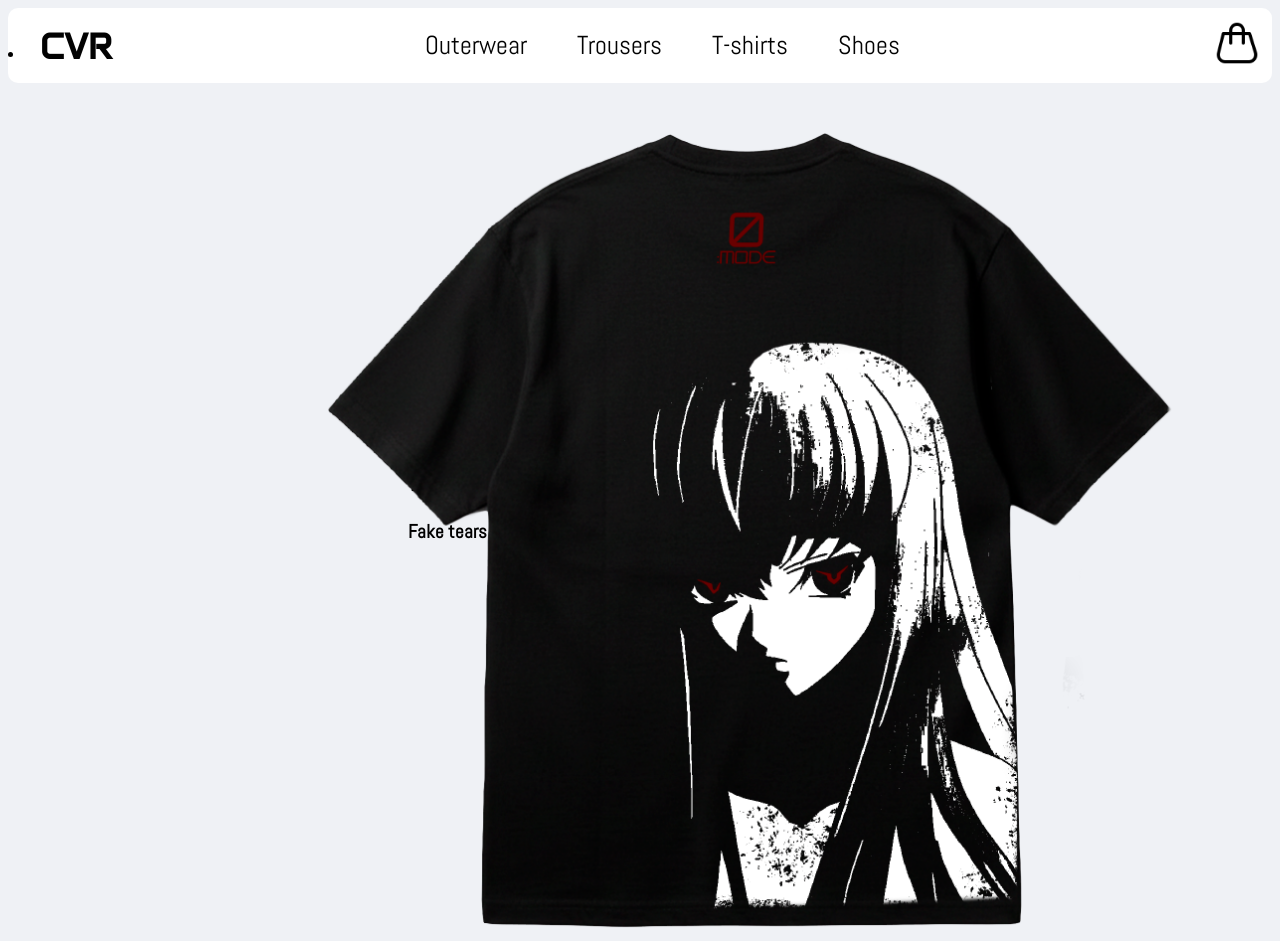
==== HOME.html @ c4de26b8 "CVR-SHOP" ====
<!DOCTYPE html>
<html lang="en">
<head>
    <link rel="stylesheet" href="HOME.css">
    <meta charset="UTF-8">
    <meta name="viewport" content="width=device-width, initial-scale=1.0">
    <title>CVR</title>
</head>
<body>
    <header class="header">
        <li><a href="#!" class="logo">CVR</a></li>
         <nav>
            <ul class="header_list">
                <li><a href="OUTERWEAR.html ">Outerwear</a></li>
                <li><a href="TROUSERS.html">Trousers</a></li>
                <li><a href="T-SHIRTS.html">T-shirts</a></li>
                <li><a href="SHOES.html">Shoes</a></li>
            </ul>
         </nav>
            <a href=""><img src="IMG.HOME/CART.png" alt="cart" class="img">
            </a>
    </header>
    <main class="main">
       <div class="content">

                <h1>ZERO:
                    <font color="#9C0000">MODE</font>
                </h1>

                <h5>Fake tears may hurt others,
                    but a fake smile only hurts yourself
                </h5>
        </div>

        <img src="IMG.HOME/0mode1.png" class="img_m">

</main>
</body>
</html>
---- HOME.css ----
@import url('https://fonts.googleapis.com/css2?family=Abel&display=swap');
@import url('https://fonts.googleapis.com/css2?family=Abel&family=Anek+Bangla:wght@100..800&family=Anta&display=swap');

body{
  font-family: "Abel", sans-serif;
  background-color: #EFF1F5;
}

a {
    color: #020202;
    text-decoration: none;
    transition: color 0.2s ease;
}

a:hover {
    color: #9C0000;
}

ul {
    list-style: none;
    margin: 0;
    padding: 0;
    gap: 50px;
    font-size: 26px;
    font-weight: 500;
}

.header {
display: flex;
justify-content: space-between;
align-items: center;
background-color: #ffff;
border-radius: 10px;
}

.logo {
align-items: flex-start;
font-weight:900;
font-size: 36px;
padding: 10px;
font-family: "Anta", sans-serif;
}

.img {
width: 50px;
height: 50px;
padding: 10px;
}

.header_list {
    display: flex;
}

/* ..........................новинки на главном экране.......................... */

.content {
    padding-top: 250px;
    max-height: 0px;
    margin-right: auto;
    margin-left: 400px;
}   

h1 {
font-size: 96px;
word-spacing: 0px;
margin-bottom: 0;
}

h5 {
font-size: 19px;
margin-top: 0;
}

.img_m {
    max-height: 800px;
    display: block;
    margin-left: auto;
    margin-right: 100px;
    margin-top: -200px;
}
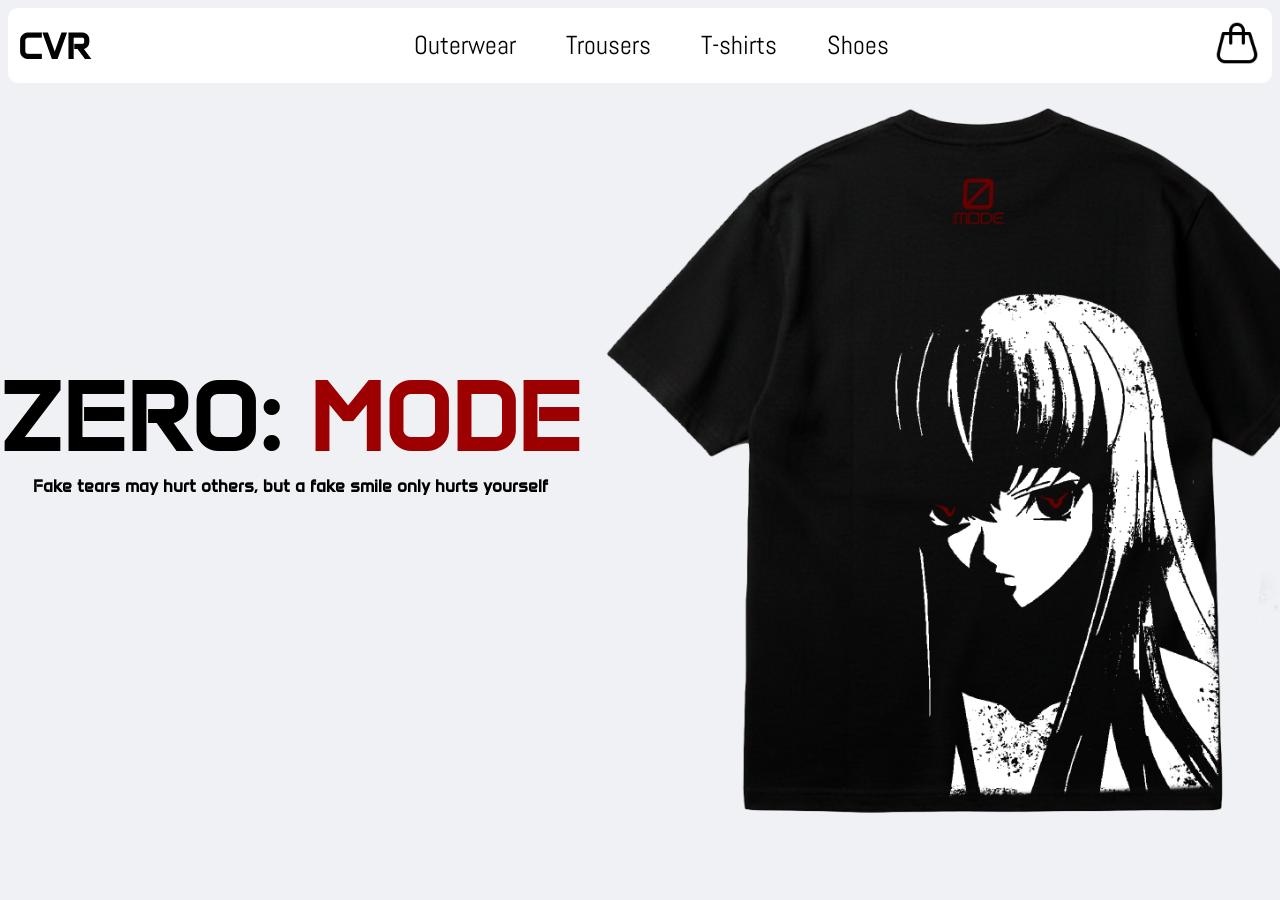
==== commit 7639c0ad: "CVR-SHOP" ====
--- a/HOME.html
+++ b/HOME.html
@@ -8,7 +8,7 @@
 </head>
 <body>
     <header class="header">
-        <li><a href="#!" class="logo">CVR</a></li>
+        <a href="HOME.html" class="logo">CVR</a>
          <nav>
             <ul class="header_list">
                 <li><a href="OUTERWEAR.html ">Outerwear</a></li>
@@ -17,23 +17,32 @@
                 <li><a href="SHOES.html">Shoes</a></li>
             </ul>
          </nav>
-            <a href=""><img src="IMG.HOME/CART.png" alt="cart" class="img">
+            <a href="#!"><img src="IMG.HOME/CART.png" alt="cart" class="img">
             </a>
     </header>
-    <main class="main">
-       <div class="content">
-
-                <h1>ZERO:
+    <!-- Надпись слева -->
+<div class="cards-container">
+        <div class="product-item">
+            <div class="product-caption">
+                <h3 class="product-title">ZERO:
                     <font color="#9C0000">MODE</font>
-                </h1>
-
-                <h5>Fake tears may hurt others,
-                    but a fake smile only hurts yourself
-                </h5>
+                <p>Fake tears may hurt others,
+                but a fake smile only hurts yourself</p>
+                </h3>
+            </div>
         </div>
 
-        <img src="IMG.HOME/0mode1.png" class="img_m">
-
+    <!-- изображение справа -->
+        <div class="product-item">
+            <div class="product-card">
+                <a href="#!">
+                <div class="product-image">
+                    <img src="/IMG.HOME/0mode1.png" alt="">
+                </div>
+                </a>
+            </div>
+        </div>
+</div>
 </main>
 </body>
 </html>
--- a/HOME.css
+++ b/HOME.css
@@ -18,6 +18,7 @@
 
 ul {
     list-style: none;
+    white-space: nowrap;
     margin: 0;
     padding: 0;
     gap: 50px;
@@ -34,6 +35,7 @@
 }
 
 .logo {
+list-style: none;
 align-items: flex-start;
 font-weight:900;
 font-size: 36px;
@@ -51,30 +53,123 @@
     display: flex;
 }
 
-/* ..........................новинки на главном экране.......................... */
-
-.content {
-    padding-top: 250px;
-    max-height: 0px;
-    margin-right: auto;
-    margin-left: 400px;
-}   
-
-h1 {
-font-size: 96px;
-word-spacing: 0px;
-margin-bottom: 0;
+.cards-container {
+    display: flex;
+    justify-content: center; /* Выравнивание по горизонтали по центру */
+    gap: 100px; /* Расстояние между карточками */
+    max-width: 100%;
+    margin: 5px;
+}
+.product-item {
+    display: flex;
+    flex-direction: column;
+    align-items: center;
+    justify-self: center; /* Центрирование подписи под карточкой */
+    width: 600px; /* Фиксированная ширина для всего блока */
+}
+.product-card {
+    width: 750px;
+    height: 750px;
+    border-radius: 25px;
+    overflow: hidden;
+    transition: transform 0.3s ease, box-shadow 0.3s ease;
+    margin-bottom: 50px; /* Отступ от карточки до подписи */
+}
+.product-image {
+    width: 100%;
+    height: 100%;
+    display: flex;
+    align-items: center;
+    justify-content: center;
+}
+.product-image img {
+    width: 100%;    /* Ширина на весь контейнер */
+    height: 100%;   /* Высота на весь контейнер */
+    object-fit:contain;  /* Изображение заполнит контейнер, обрезаясь при необходимости */
+}
+.product-caption{
+    font-family: "Anta", sans-serif;
+    align-self: center;
+    text-align: center;
+    width: 100%;
+    margin-top: 30%;
+}
+h3 {
+    font-size: 96px;
+    white-space: nowrap;
+    margin-bottom: 0px;
+}
+p {
+    font-size: 17px;
+    white-space: nowrap;
+    margin-top: 0px;
 }
 
-h5 {
-font-size: 19px;
-margin-top: 0;
-}
+/* Для адаптивности на мобильных устройствах */
+@media (max-width: 666px) {
+    .header {
+        width: 100%;
+    }
+    ul {
+        font-size: 18px;
+        gap: 1px;
+    }
+    li {
+        background-color: #9C0000;
+        border-radius: 25px;
+        padding: 2px;
+    }
+    a {
+        color: white;
+    }
+    .logo {
+        font-size: 24px;
+        color: #000000;
+    }  
+    .cards-container { 
+        display:flex;
+        flex-wrap:wrap;
+        height: 0px;
+        justify-content:center;
+        margin-top:50px;
+        max-width:100%;
+    }
 
-.img_m {
-    max-height: 800px;
-    display: block;
-    margin-left: auto;
-    margin-right: 100px;
-    margin-top: -200px;
-}   
+    
+    
+    .cards-container {
+        display: grid;
+        margin: 0%;
+    }
+    .product-item {
+        display: grid;
+        align-items: center;
+        justify-content: center;
+        margin: 0%;
+        max-height: 0px;
+    }
+    .product-card {
+        display: grid;
+        align-items: center;
+        height: 300px;
+        width: 100%;
+        margin-top: 5%;
+    }
+    .product-image {
+        width: 300px;
+    }
+        .product-caption {
+            margin-top: 0px;
+        }
+    h3 {
+        font-size: 40px;
+    }
+    p {
+        font-size: 8px;
+    }
+        .cards-container{
+            display: grid;
+            max-width: 100%;
+            unicode-bidi: isolate;
+        }
+    }
